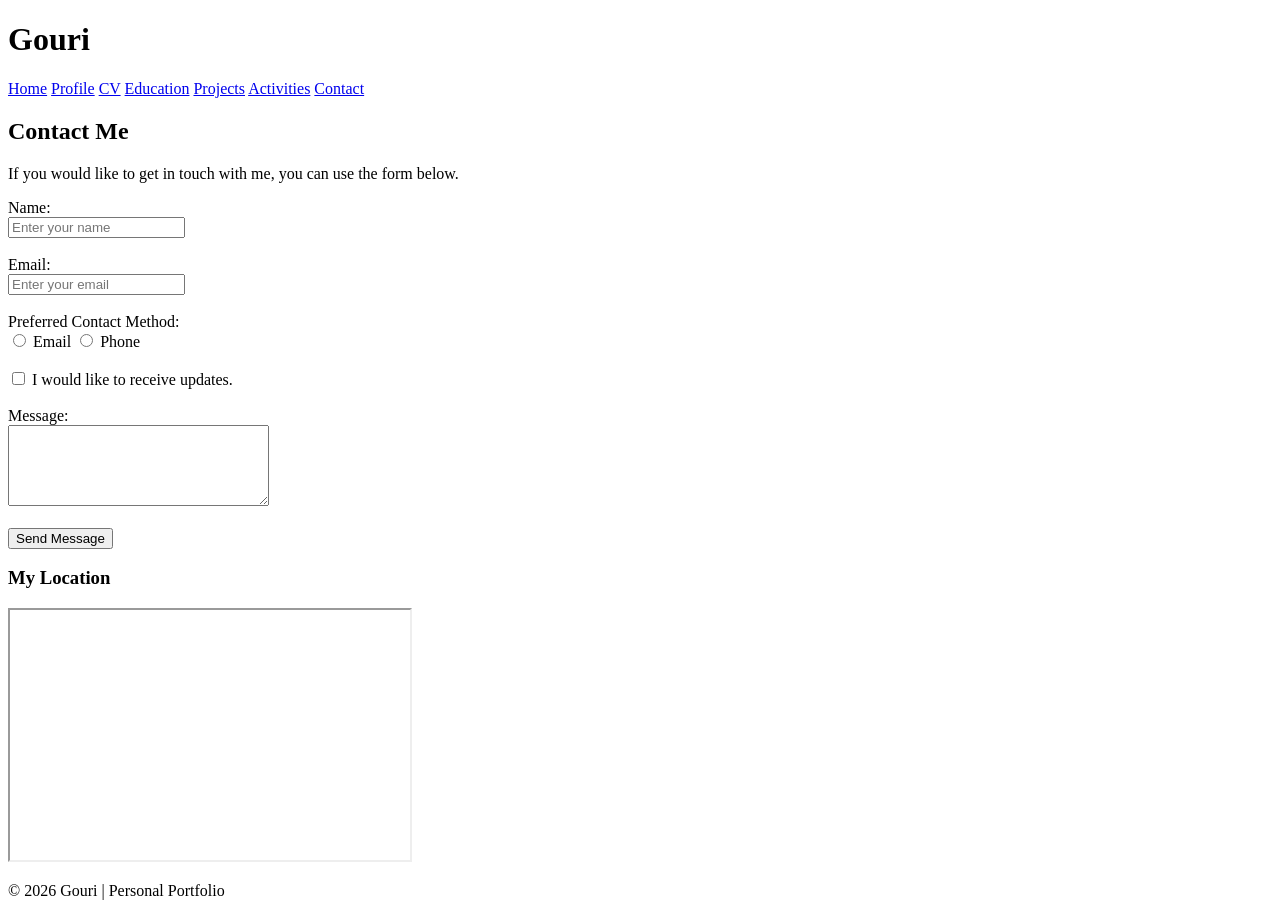
==== contact.html @ f8567644 "Rename Contact.html to contact.html" ====
<!DOCTYPE html>
<html lang="en">

<head>
    <meta charset="UTF-8">
    <meta name="viewport" content="width=device-width, initial-scale=1.0">

    <meta name="description" content="Contact Gouri">
    <meta name="author" content="Gouri">

    <title>Gouri | Contact</title>

    <link rel="stylesheet" href="style.css">
</head>

<body>

    <header>
        <h1>Gouri</h1>

        <nav>
            <a href="index.html">Home</a>
            <a href="profile.html">Profile</a>
            <a href="cv.html">CV</a>
            <a href="education.html">Education</a>
            <a href="projects.html">Projects</a>
            <a href="activities.html">Activities</a>
            <a href="contact.html">Contact</a>
        </nav>
    </header>


    <main>

        <section>

            <h2>Contact Me</h2>

            <p>
                If you would like to get in touch with me, you can
                use the form below.
            </p>


            <!-- Contact Form -->

            <form>

                <label for="name">Name:</label>
                <br>

                <input type="text"
                       id="name"
                       name="name"
                       placeholder="Enter your name"
                       required>

                <br><br>


                <label for="email">Email:</label>
                <br>

                <input type="email"
                       id="email"
                       name="email"
                       placeholder="Enter your email"
                       required>

                <br><br>


                <label>Preferred Contact Method:</label>
                <br>

                <input type="radio"
                       id="email-contact"
                       name="contact"
                       value="email">

                <label for="email-contact">Email</label>

                <input type="radio"
                       id="phone-contact"
                       name="contact"
                       value="phone">

                <label for="phone-contact">Phone</label>

                <br><br>


                <input type="checkbox"
                       id="updates"
                       name="updates">

                <label for="updates">
                    I would like to receive updates.
                </label>

                <br><br>


                <label for="message">Message:</label>
                <br>

                <textarea id="message"
                          name="message"
                          rows="5"
                          cols="30"
                          placeholder="Enter your message">
                </textarea>

                <br><br>


                <button type="submit">Send Message</button>

            </form>


            <!-- Embedded Content -->

            <h3>My Location</h3>

            <iframe
                src="https://www.google.com/maps?q=Kerala,India&output=embed"
                width="400"
                height="250"
                title="Map showing Kerala, India">
            </iframe>

        </section>

    </main>


    <footer>
        <p>&copy; 2026 Gouri | Personal Portfolio</p>
    </footer>

</body>

</html>
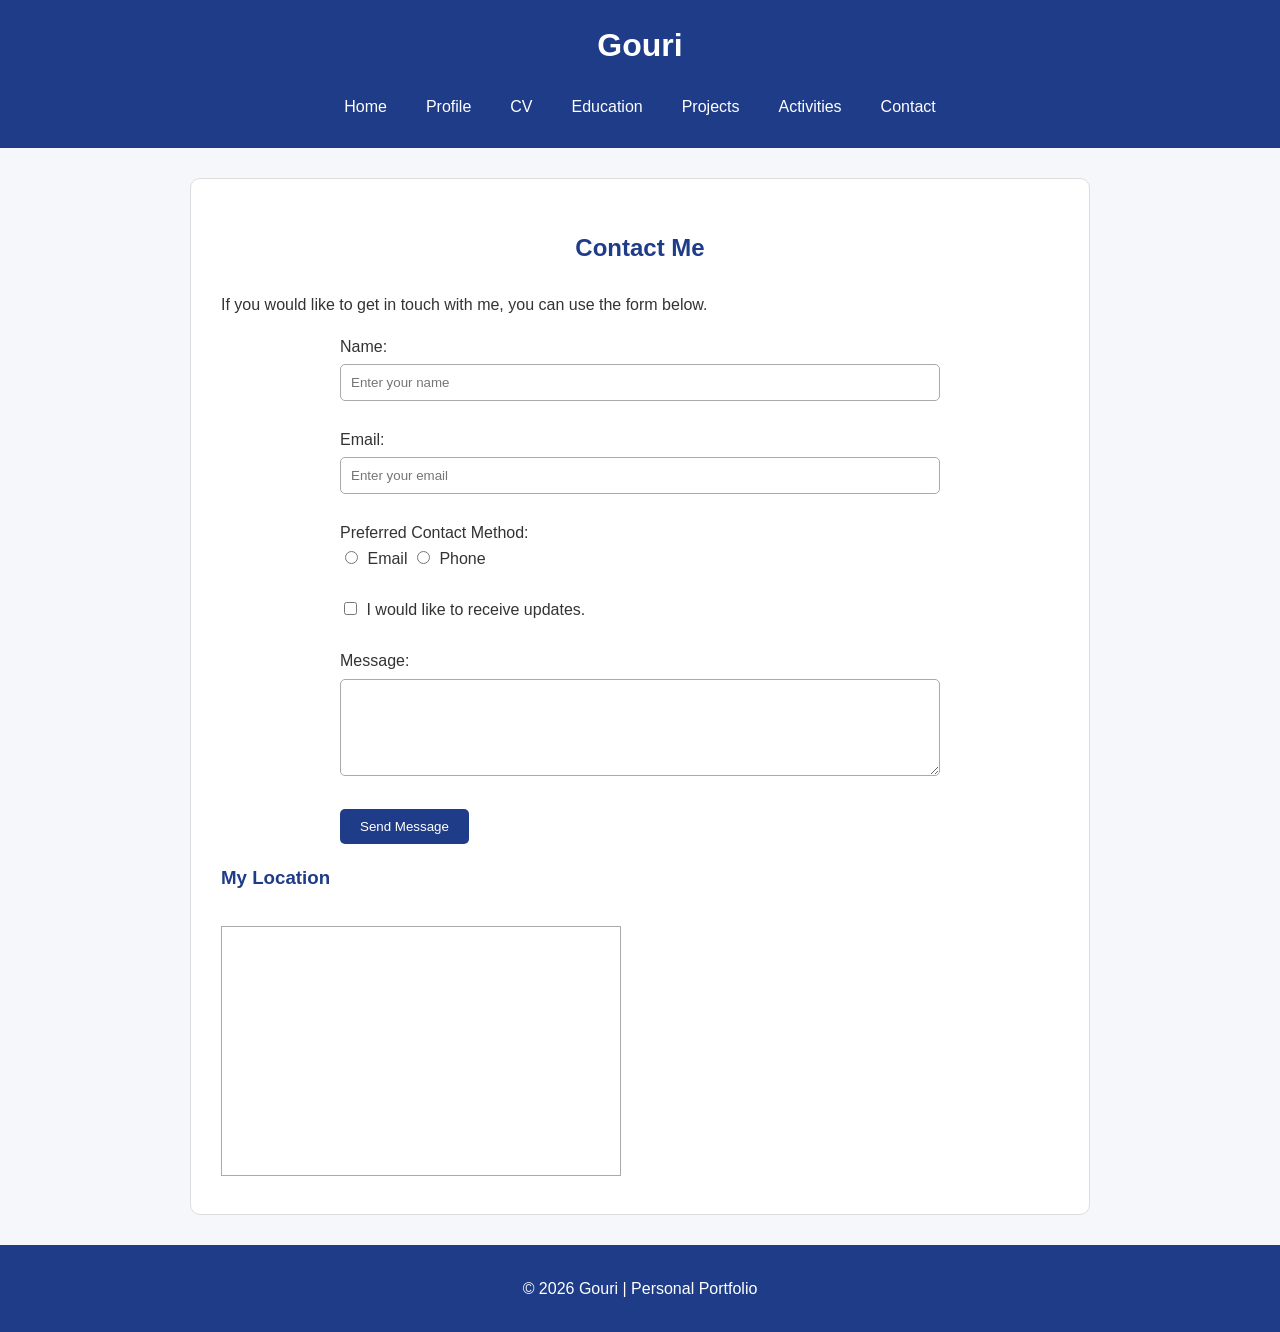
==== commit df486e07: "Update contact.html" ====
--- a/contact.html
+++ b/contact.html
@@ -138,7 +138,7 @@
     <footer>
         <p>&copy; 2026 Gouri | Personal Portfolio</p>
     </footer>
-
+<script src="script.js"></script>
 </body>
 
 </html>
--- a/style.css
+++ b/style.css
@@ -0,0 +1,234 @@
+/* General */
+
+* {
+    box-sizing: border-box;
+}
+
+body {
+    margin: 0;
+    font-family: Arial, sans-serif;
+    line-height: 1.6;
+    color: #333;
+    background-color: #f5f7fa;
+}
+
+header {
+    background-color: #1f3c88;
+    color: white;
+    padding: 20px;
+    text-align: center;
+}
+
+header h1 {
+    margin: 0 0 15px;
+}
+
+
+/* Navigation */
+
+nav {
+    display: flex;
+    justify-content: center;
+    flex-wrap: wrap;
+    gap: 15px;
+}
+
+nav a {
+    color: white;
+    text-decoration: none;
+    padding: 8px 12px;
+    border-radius: 5px;
+}
+
+nav a:hover {
+    background-color: #162d66;
+}
+
+
+/* Main content */
+
+main {
+    width: 90%;
+    max-width: 900px;
+    margin: 30px auto;
+}
+
+
+/* Sections */
+
+section {
+    background-color: white;
+    padding: 30px;
+    margin-bottom: 25px;
+    border-radius: 10px;
+    border: 1px solid #ddd;
+}
+
+section h2 {
+    color: #1f3c88;
+    text-align: center;
+    margin-bottom: 25px;
+}
+
+section h3 {
+    color: #1f3c88;
+}
+
+
+/* Home */
+
+.home {
+    text-align: center;
+}
+
+.home p {
+    max-width: 700px;
+    margin: 15px auto;
+}
+
+
+/* Articles */
+
+article {
+    padding: 15px;
+    margin: 15px 0;
+    border-left: 4px solid #1f3c88;
+    background-color: #f8f9fc;
+}
+
+
+/* Lists */
+
+ul,
+ol {
+    padding-left: 25px;
+}
+
+li {
+    margin-bottom: 8px;
+}
+
+
+/* Tables */
+
+table {
+    width: 100%;
+    border-collapse: collapse;
+    margin-top: 15px;
+}
+
+th,
+td {
+    border: 1px solid #aaa;
+    padding: 12px;
+    text-align: left;
+}
+
+th {
+    background-color: #1f3c88;
+    color: white;
+}
+
+
+/* Forms */
+
+form {
+    max-width: 600px;
+    margin: auto;
+}
+
+input[type="text"],
+input[type="email"],
+textarea {
+    width: 100%;
+    padding: 10px;
+    margin-top: 5px;
+    border: 1px solid #aaa;
+    border-radius: 5px;
+    font-family: Arial, sans-serif;
+}
+
+input[type="radio"],
+input[type="checkbox"] {
+    margin-right: 5px;
+}
+
+textarea {
+    resize: vertical;
+}
+
+
+/* Button */
+
+button {
+    background-color: #1f3c88;
+    color: white;
+    border: none;
+    padding: 10px 20px;
+    border-radius: 5px;
+    cursor: pointer;
+}
+
+button:hover {
+    background-color: #162d66;
+}
+
+
+/* Iframe */
+
+iframe {
+    max-width: 100%;
+    border: 1px solid #aaa;
+    margin-top: 15px;
+}
+
+
+/* Footer */
+
+footer {
+    background-color: #1f3c88;
+    color: white;
+    text-align: center;
+    padding: 15px;
+    margin-top: 30px;
+}
+
+
+/* Responsive Design */
+
+@media (max-width: 600px) {
+
+    header {
+        padding: 15px;
+    }
+
+    nav {
+        flex-direction: column;
+        align-items: center;
+        gap: 5px;
+    }
+
+    main {
+        width: 95%;
+        margin: 20px auto;
+    }
+
+    section {
+        padding: 20px;
+    }
+
+    table {
+        font-size: 14px;
+    }
+
+    th,
+    td {
+        padding: 8px;
+    }
+
+}
+.profile-image {
+    width: 200px;
+    height: 200px;
+    object-fit: cover;
+}
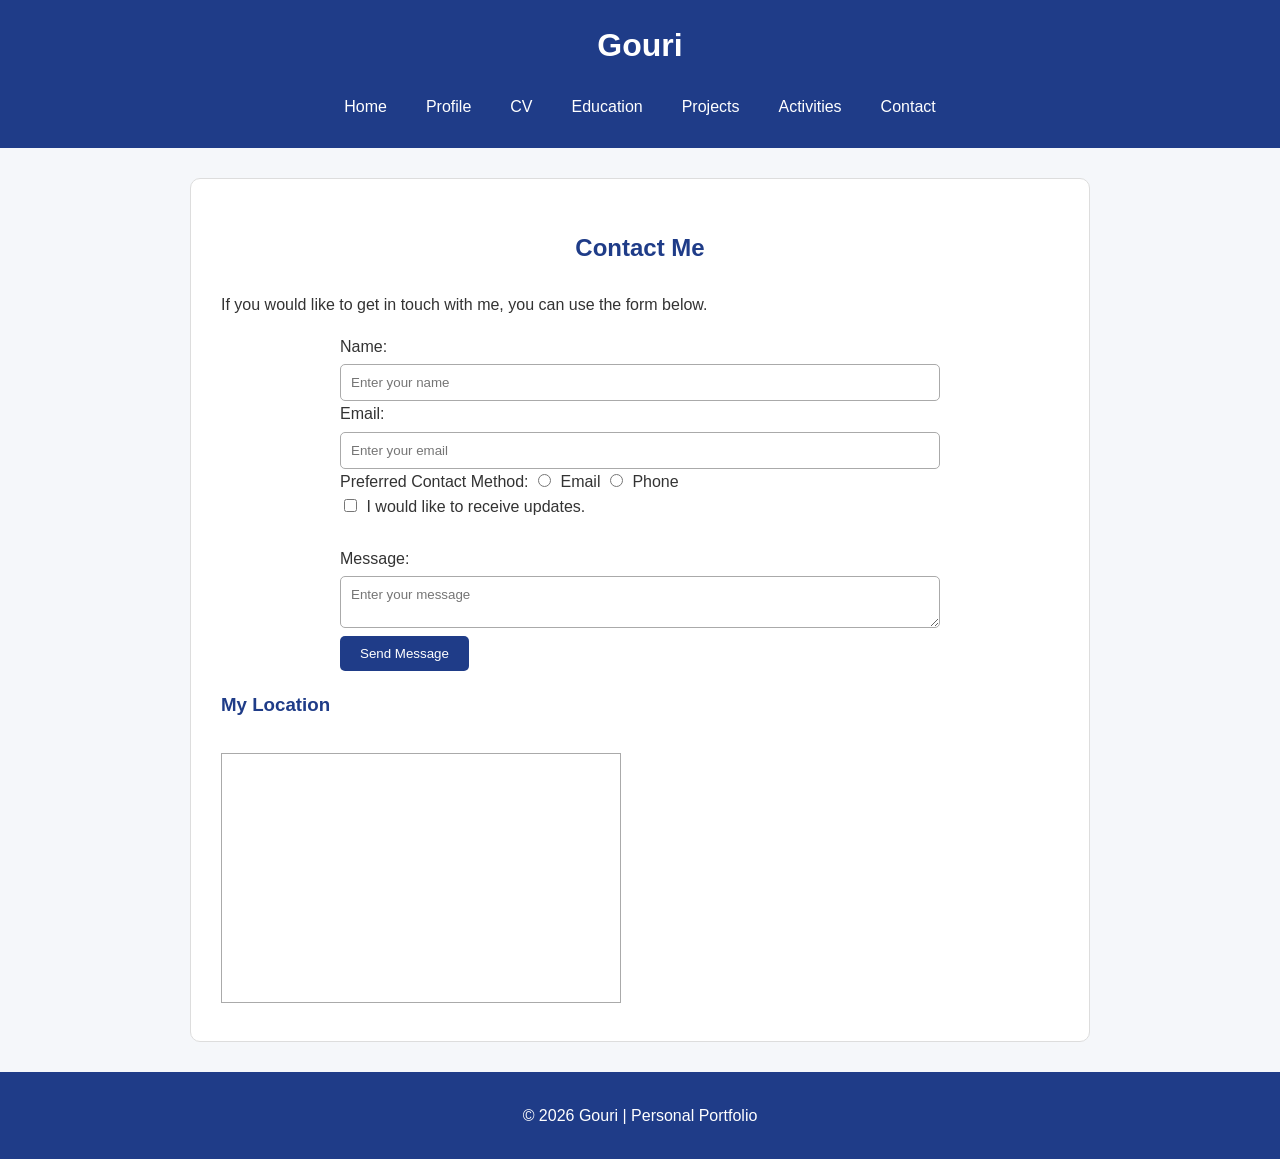
==== commit fc8b7df1: "Refactor contact form and improve accessibility Updated contact form structure and IDs for accessibi" ====
--- a/contact.html
+++ b/contact.html
@@ -44,80 +44,35 @@
 
             <!-- Contact Form -->
 
-            <form>
+           <form id="contactForm">
 
-                <label for="name">Name:</label>
-                <br>
+    <label for="name">Name:</label>
+    <input type="text" id="name" name="name" placeholder="Enter your name">
 
-                <input type="text"
-                       id="name"
-                       name="name"
-                       placeholder="Enter your name"
-                       required>
+    <label for="email">Email:</label>
+    <input type="email" id="email" name="email" placeholder="Enter your email">
 
-                <br><br>
+    <label>Preferred Contact Method:</label>
 
+    <input type="radio" id="contactEmail" name="contact" value="email">
+    <label for="contactEmail">Email</label>
 
-                <label for="email">Email:</label>
-                <br>
+    <input type="radio" id="contactPhone" name="contact" value="phone">
+    <label for="contactPhone">Phone</label>
 
-                <input type="email"
-                       id="email"
-                       name="email"
-                       placeholder="Enter your email"
-                       required>
+    <br>
 
-                <br><br>
+    <input type="checkbox" id="updates" name="updates">
+    <label for="updates">I would like to receive updates.</label>
 
+    <br><br>
 
-                <label>Preferred Contact Method:</label>
-                <br>
+    <label for="message">Message:</label>
+    <textarea id="message" name="message" placeholder="Enter your message"></textarea>
 
-                <input type="radio"
-                       id="email-contact"
-                       name="contact"
-                       value="email">
+    <button type="submit">Send Message</button>
 
-                <label for="email-contact">Email</label>
-
-                <input type="radio"
-                       id="phone-contact"
-                       name="contact"
-                       value="phone">
-
-                <label for="phone-contact">Phone</label>
-
-                <br><br>
-
-
-                <input type="checkbox"
-                       id="updates"
-                       name="updates">
-
-                <label for="updates">
-                    I would like to receive updates.
-                </label>
-
-                <br><br>
-
-
-                <label for="message">Message:</label>
-                <br>
-
-                <textarea id="message"
-                          name="message"
-                          rows="5"
-                          cols="30"
-                          placeholder="Enter your message">
-                </textarea>
-
-                <br><br>
-
-
-                <button type="submit">Send Message</button>
-
-            </form>
-
+</form>
 
             <!-- Embedded Content -->
 
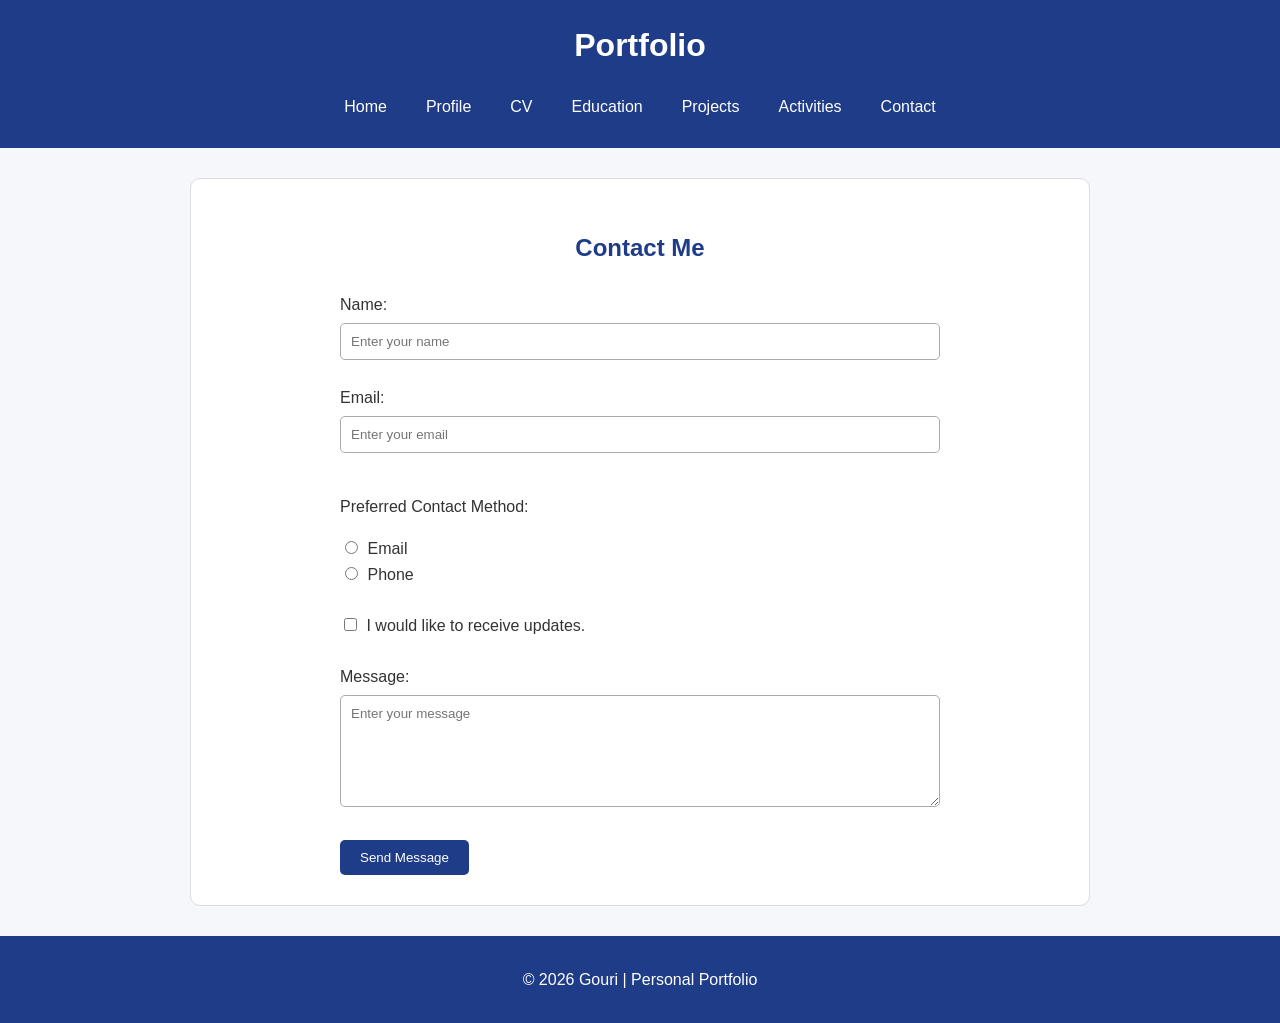
==== commit b8ccbe76: "Refactor contact.html structure and formatting" ====
--- a/contact.html
+++ b/contact.html
@@ -15,9 +15,11 @@
 
 <body>
 
+    <!-- Header -->
     <header>
-        <h1>Gouri</h1>
+        <h1>Portfolio</h1>
 
+        <!-- Navigation -->
         <nav>
             <a href="index.html">Home</a>
             <a href="profile.html">Profile</a>
@@ -30,70 +32,113 @@
     </header>
 
 
+    <!-- Main Content -->
     <main>
 
         <section>
 
             <h2>Contact Me</h2>
 
-            <p>
-                If you would like to get in touch with me, you can
-                use the form below.
-            </p>
+            <form id="contactForm">
+
+                <!-- Name -->
+                <label for="name">Name:</label>
+                <input
+                    type="text"
+                    id="name"
+                    name="name"
+                    placeholder="Enter your name"
+                >
+
+                <br><br>
 
 
-            <!-- Contact Form -->
+                <!-- Email -->
+                <label for="email">Email:</label>
+                <input
+                    type="email"
+                    id="email"
+                    name="email"
+                    placeholder="Enter your email"
+                >
 
-           <form id="contactForm">
+                <br><br>
 
-    <label for="name">Name:</label>
-    <input type="text" id="name" name="name" placeholder="Enter your name">
 
-    <label for="email">Email:</label>
-    <input type="email" id="email" name="email" placeholder="Enter your email">
+                <!-- Preferred Contact Method -->
+                <p>Preferred Contact Method:</p>
 
-    <label>Preferred Contact Method:</label>
+                <input
+                    type="radio"
+                    id="contactEmail"
+                    name="contact"
+                    value="email"
+                >
 
-    <input type="radio" id="contactEmail" name="contact" value="email">
-    <label for="contactEmail">Email</label>
+                <label for="contactEmail">Email</label>
 
-    <input type="radio" id="contactPhone" name="contact" value="phone">
-    <label for="contactPhone">Phone</label>
+                <br>
 
-    <br>
+                <input
+                    type="radio"
+                    id="contactPhone"
+                    name="contact"
+                    value="phone"
+                >
 
-    <input type="checkbox" id="updates" name="updates">
-    <label for="updates">I would like to receive updates.</label>
+                <label for="contactPhone">Phone</label>
 
-    <br><br>
+                <br><br>
 
-    <label for="message">Message:</label>
-    <textarea id="message" name="message" placeholder="Enter your message"></textarea>
 
-    <button type="submit">Send Message</button>
+                <!-- Updates -->
+                <input
+                    type="checkbox"
+                    id="updates"
+                    name="updates"
+                >
 
-</form>
+                <label for="updates">
+                    I would like to receive updates.
+                </label>
 
-            <!-- Embedded Content -->
+                <br><br>
 
-            <h3>My Location</h3>
 
-            <iframe
-                src="https://www.google.com/maps?q=Kerala,India&output=embed"
-                width="400"
-                height="250"
-                title="Map showing Kerala, India">
-            </iframe>
+                <!-- Message -->
+                <label for="message">Message:</label>
+
+                <textarea
+                    id="message"
+                    name="message"
+                    rows="6"
+                    placeholder="Enter your message"
+                ></textarea>
+
+                <br><br>
+
+
+                <!-- Submit Button -->
+                <button type="submit">
+                    Send Message
+                </button>
+
+            </form>
 
         </section>
 
     </main>
 
 
+    <!-- Footer -->
     <footer>
         <p>&copy; 2026 Gouri | Personal Portfolio</p>
     </footer>
-<script src="script.js"></script>
+
+
+    <!-- External JavaScript -->
+    <script src="script.js"></script>
+
 </body>
 
 </html>
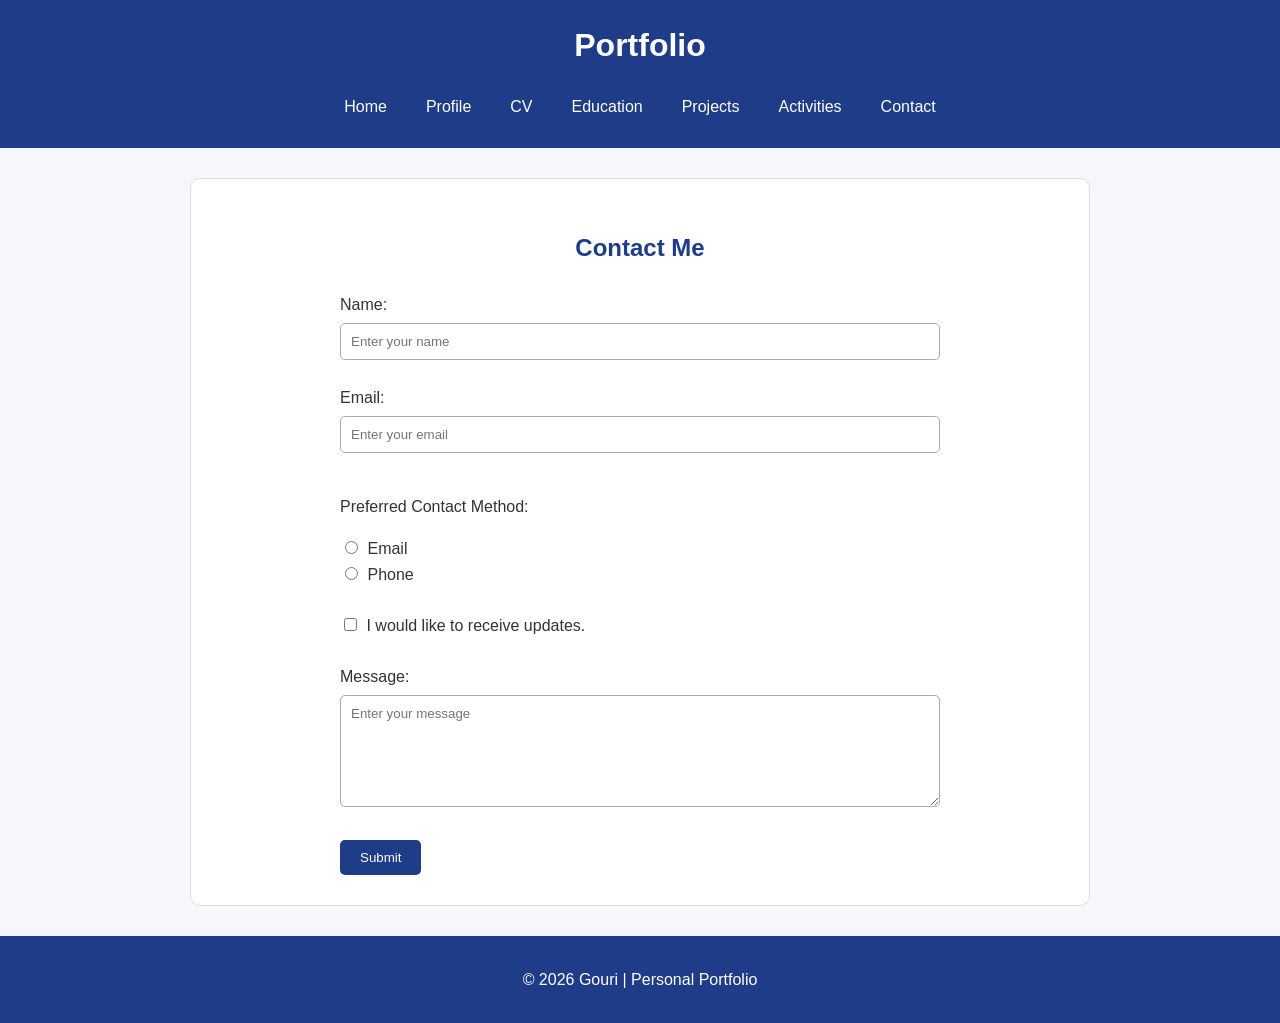
==== commit 819f0a80: "Fix HTML formatting in contact.html" ====
--- a/contact.html
+++ b/contact.html
@@ -43,6 +43,7 @@
 
                 <!-- Name -->
                 <label for="name">Name:</label>
+
                 <input
                     type="text"
                     id="name"
@@ -50,17 +51,22 @@
                     placeholder="Enter your name"
                 >
 
+                <span id="nameError"></span>
+
                 <br><br>
 
 
                 <!-- Email -->
                 <label for="email">Email:</label>
+
                 <input
                     type="email"
                     id="email"
                     name="email"
                     placeholder="Enter your email"
                 >
+
+                <span id="emailError"></span>
 
                 <br><br>
 
@@ -115,13 +121,17 @@
                     placeholder="Enter your message"
                 ></textarea>
 
+                <span id="messageError"></span>
+
                 <br><br>
 
 
                 <!-- Submit Button -->
                 <button type="submit">
-                    Send Message
+                    Submit
                 </button>
+
+                <span id="successMessage"></span>
 
             </form>
 
